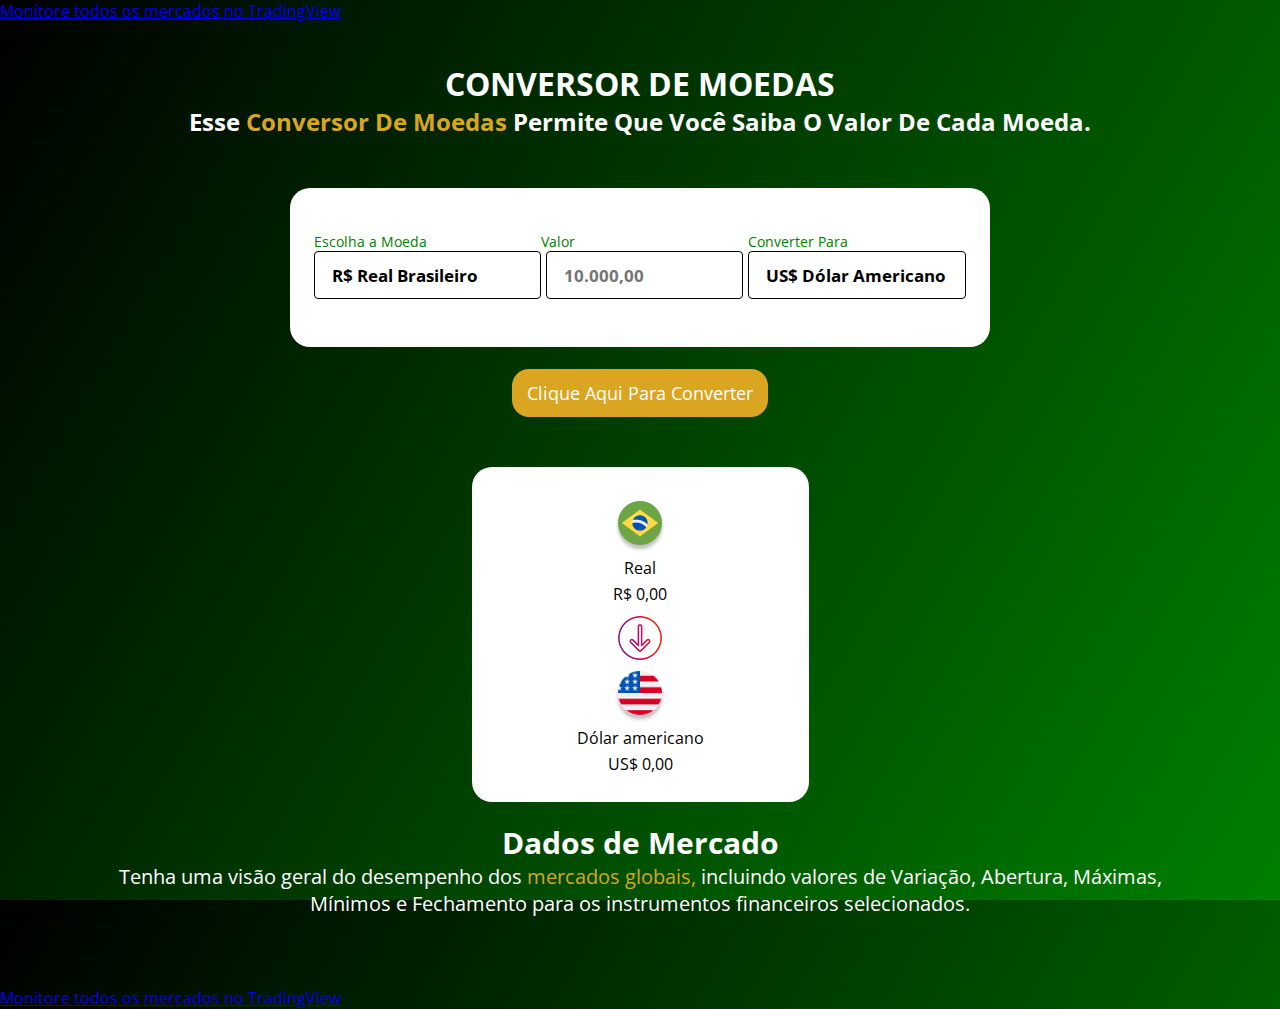
==== index.html @ a1245087 "Conversor De Moedas Projeto" ====
<!DOCTYPE html>
<html lang="pt-br">

<head>
    <meta charset="UTF-8">
    <meta name="viewport" content="width=device-width, initial-scale=1.0">
    <link rel="stylesheet" href="./styles.css">
    <title>Conversor De Moedas</title>
    
</head>


<body>

<!-- TradingView Widget BEGIN -->
<div class="tradingview-widget-container-top">
    <div class="tradingview-widget-container__widget"></div>
    <div class="tradingview-widget-copyright"><a href="https://br.tradingview.com/" rel="noopener nofollow" target="_blank"><span class="blue-text">Monitore todos os mercados no TradingView</span></a></div>
    <script type="text/javascript" src="https://s3.tradingview.com/external-embedding/embed-widget-ticker-tape.js" async>
    {
    "symbols"; [
      {
        "proName": "FOREXCOM:SPXUSD",
        "title": "S&P 500"
      },
      {
        "proName": "FOREXCOM:NSXUSD",
        "title": "US 100"
      },
      {
        "proName": "FX_IDC:EURUSD",
        "title": "EUR/USD"
      },
      {
        "proName": "BITSTAMP:BTCUSD",
        "title": "Bitcoin"
      },
      {
        "proName": "BITSTAMP:ETHUSD",
        "title": "Ethereum"
      },
      {
        "description": "BTC/BRL",
        "proName": "BINANCE:BTCBRL"
      },
      {
        "description": "USD/BRL",
        "proName": "FX_IDC:USDBRL"
      },
      {
        "description": "BTC/USDT",
        "proName": "BINANCE:BTCUSDT"
      },
      {
        "description": "38LT",
        "proName": "LSE:38LT"
      },
      {
        "description": "USD/JPY",
        "proName": "FX:USDJPY"
      },
      {
        "description": "GBP/USD",
        "proName": "OANDA:GBPUSD"
      }
    ],
    "showSymbolLogo"; true,
    "colorTheme"; "light",
    "isTransparent"; false,
    "displayMode"; "adaptive",
    "locale"; "br"
  }
    </script>
  </div>
  <!-- TradingView Widget END -->


    <h1>CONVERSOR DE MOEDAS</h1>
    <h2>Esse <span class="text-top">Conversor De Moedas</span> Permite Que Você Saiba O Valor De Cada Moeda.</h2>

    <section class="container-1">
        <label>
            Escolha a Moeda
            <select class="select-currency">
                <option value="real">R$ Real Brasileiro</option>
                <option value="euro">€ Euro</option>
                <option value="dolar">US$ Dólar Americano</option>
                <option value="bitcoin">BTC Bitcoin</option>
                <option value="libra">£ Libra</option>
            </select>
        </label>

        <label>
            Valor
            <input class="input-currency" placeholder="10.000,00">
        </label>

        <label>
            Converter Para
            <select class="currency-select">
                <option value="dolar">US$ Dólar Americano</option>
                <option value="euro">€ Euro</option>
                <option value="real">R$ Real Brasileiro</option>
                <option value="bitcoin">BTC Bitcoin</option>
                <option value="libra">£ Libra</option>
            </select>
        </label>

    </section>

    <br>

    <button class="convert-button">Clique Aqui Para Converter</button>

    <section class="container-2">
        <div class="currency-box">
            <img class="img-money" src="./assets/real.png" alt="moeda-real">
            <p class="currency" id="name-currency">Real</p>
            <p class="currency-value-to-convert">R$ 0,00</p>
        </div>

        <img class="seta" src="./assets/set.png" alt="seta">

        <div class="currency-box">
            <img class="currency-img" src="./assets/dolar.png" alt="moeda-americana">
            <p class="currency" id="currency-name">Dólar americano</p>
            <p class="currency-value">US$ 0,00</p>
        </div>

    </section>

    <div class="text-grafic">
      <h2>Dados de Mercado</h2>
        <p>Tenha uma visão geral do desempenho dos <span class="text">mercados globais,</span> incluindo valores de Variação, Abertura, Máximas, Mínimos e Fechamento para os instrumentos financeiros selecionados.</p>
    </div>


    <!-- TradingView Widget BEGIN -->
<div class="tradingview-widget-container">
    <div class="tradingview-widget-container__widget"></div>
    <div class="tradingview-widget-copyright"><a href="https://br.tradingview.com/" rel="noopener nofollow" target="_blank"><span class="blue-text">Monitore todos os mercados no TradingView</span></a></div>
    <script type="text/javascript" src="https://s3.tradingview.com/external-embedding/embed-widget-market-quotes.js" async>
    {
    "width"; "100%",
    "height"; "100%",
    "symbolsGroups"; [
      {
        "name": "Índices",
        "originalName": "Indices",
        "symbols": [
          {
            "name": "FOREXCOM:SPXUSD",
            "displayName": "S&P 500"
          },
          {
            "name": "FOREXCOM:NSXUSD",
            "displayName": "US 100"
          },
          {
            "name": "FOREXCOM:DJI",
            "displayName": "Dow 30"
          },
          {
            "name": "INDEX:NKY",
            "displayName": "Nikkei 225"
          },
          {
            "name": "INDEX:DEU40",
            "displayName": "DAX Index"
          },
          {
            "name": "FOREXCOM:UKXGBP",
            "displayName": "UK 100"
          },
          {
            "name": "FX_IDC:USDBRL",
            "displayName": "USD/BRL"
          },
          {
            "name": "BINANCE:BTCBRL",
            "displayName": "BTC/BRL"
          },
          {
            "name": "OANDA:EURUSD",
            "displayName": "EUR/USD"
          },
          {
            "name": "BMFBOVESPA:PETR4",
            "displayName": "PETR4"
          }
        ]
      },
      {
        "name": "Futuros",
        "originalName": "Futures",
        "symbols": [
          {
            "name": "CME_MINI:ES1!",
            "displayName": "S&P 500"
          },
          {
            "name": "CME:6E1!",
            "displayName": "Euro"
          },
          {
            "name": "COMEX:GC1!",
            "displayName": "Gold"
          },
          {
            "name": "NYMEX:CL1!",
            "displayName": "Crude Oil"
          },
          {
            "name": "NYMEX:NG1!",
            "displayName": "Natural Gas"
          },
          {
            "name": "CBOT:ZC1!",
            "displayName": "Corn"
          }
        ]
      },
      {
        "name": "Títulos",
        "originalName": "Bonds",
        "symbols": [
          {
            "name": "CBOT:ZB1!",
            "displayName": "T-Bond"
          },
          {
            "name": "CBOT:UB1!",
            "displayName": "Ultra T-Bond"
          },
          {
            "name": "EUREX:FGBL1!",
            "displayName": "Euro Bund"
          },
          {
            "name": "EUREX:FBTP1!",
            "displayName": "Euro BTP"
          },
          {
            "name": "EUREX:FGBM1!",
            "displayName": "Euro BOBL"
          }
        ]
      },
      {
        "name": "Forex",
        "originalName": "Forex",
        "symbols": [
          {
            "name": "FX:EURUSD",
            "displayName": "EUR/USD"
          },
          {
            "name": "FX:GBPUSD",
            "displayName": "GBP/USD"
          },
          {
            "name": "FX:USDJPY",
            "displayName": "USD/JPY"
          },
          {
            "name": "FX:USDCHF",
            "displayName": "USD/CHF"
          },
          {
            "name": "FX:AUDUSD",
            "displayName": "AUD/USD"
          },
          {
            "name": "FX:USDCAD",
            "displayName": "USD/CAD"
          }
        ]
      }
    ],
    "showSymbolLogo"; true,
    "colorTheme"; "light",
    "isTransparent"; false,
    "locale"; "br"
  }
    </script>
  </div>
  <!-- TradingView Widget END -->

 



</body>
<script src="./scripts.js"></script>

</html>
---- styles.css ----
@import url('https://fonts.googleapis.com/css2?family=Open+Sans:wght@600&display=swap');



* {
    padding: 0;
    margin: 0;
    box-sizing: border-box;
    font-family: 'Open Sans', sans-serif;
    outline: none;
}

body {
    background: linear-gradient(120deg, #000000, #008000);
    height: 100vh;
    align-items: center;
    justify-content: center;
}

h1 {
    color: #ffff;
    text-align: center;
    margin-top: 40px;
}

h2 {
    color: #ffff;
    text-align: center;
}

.text-top {
    color: goldenrod;
}

.container-1 {
    width: 700px;
    background: #ffff;
    margin: 0 auto;
    display: flex;
    padding: 44px 24px 23px;
    border-radius: 20px;
    margin-top: 50px;
}

button {
    display: block;
    margin: 0 auto;
    background: goldenrod;
    border-radius: 17px;
    width: 20%;
    border: none;
    height: 48px;
    color: #ffff;
    font-weight: 700px;
    font-size: 18px;
    cursor: pointer;


}

button:hover {
    opacity: 0.9;
}

button:active {
    opacity: 0.4;
}

.container-2 {
    background: #ffff;
    width: 337px;
    display: flex;
    margin: 0 auto;
    padding: 34px 30px 27px;
    margin-top: 50px;
    border-radius: 20px;
    flex-direction: column;
    align-items: center;
    
}

.seta {
    margin-top: 7px;
    margin-bottom: 7px;
}

.currency-box {
display: flex;
flex-direction: column;
align-items: center;
gap: 4px;
}



label {
    font-size: 14px;
    color: #008000;
    font-weight: 400;

}


select {
    background: #ffff;
    border: 1px solid #000000;
    border-radius: 4px;
    width: 100%;
    height: 48px;
    margin-bottom: 25px;
    appearance: none;
    padding-left: 17px;
    font-weight: 700;
    font-size: 17px;
    cursor: pointer;
}

input {
    margin-right: 5px;
    margin-left: 5px;
    background: #ffff;
    border: 1px solid #000000;
    border-radius: 4px;
    width: 95%;
    height: 48px;
    margin-bottom: 25px;
    appearance: none;
    padding-left: 17px;
    font-weight: 700;
    font-size: 17px;
    cursor: pointer;
}


.tradingview-widget-container {
    display: block;
    margin: 0 auto;
    margin-top: 70px;
    
}

.text {
    color: goldenrod;
}

.text-grafic{ 
    color: #ffff;
    width: 1097px;
    display: block;
    margin: 0 auto;
    text-align: center;
    margin-top: 20px;
    font-size: 20px;
}

@media screen and (max-width: 1115px){


    body {
        background: linear-gradient(120deg, #000000, #008000);
        height: 100%;
    }

    h1 {
        width: auto;
        font-size: 25px;
        text-align: center;
    }

    h2 {
        font-size: 18px;
        text-align: center;
        width: auto;
    }

    .container-1 {
        padding: 44px;
        width: 85%;
        display: flex;
        flex-direction: column;
        align-items: center;
        margin: 0 auto;
        margin-top: 30px;
        margin-bottom: 30px; 
    }

    .container-2 {
       margin-top: 30px;
       margin-bottom: 50px;
    }


    .convert-button {
        width: 70%;
    }


    .tradingview-widget-container, .text-grafic {
        display: none;
    }
    
}

@media screen and (max-width: 400px){

.container-1 {
    height: 50%;
}

.container-2 {
    height: 50%;
    width: 70%;
}

}
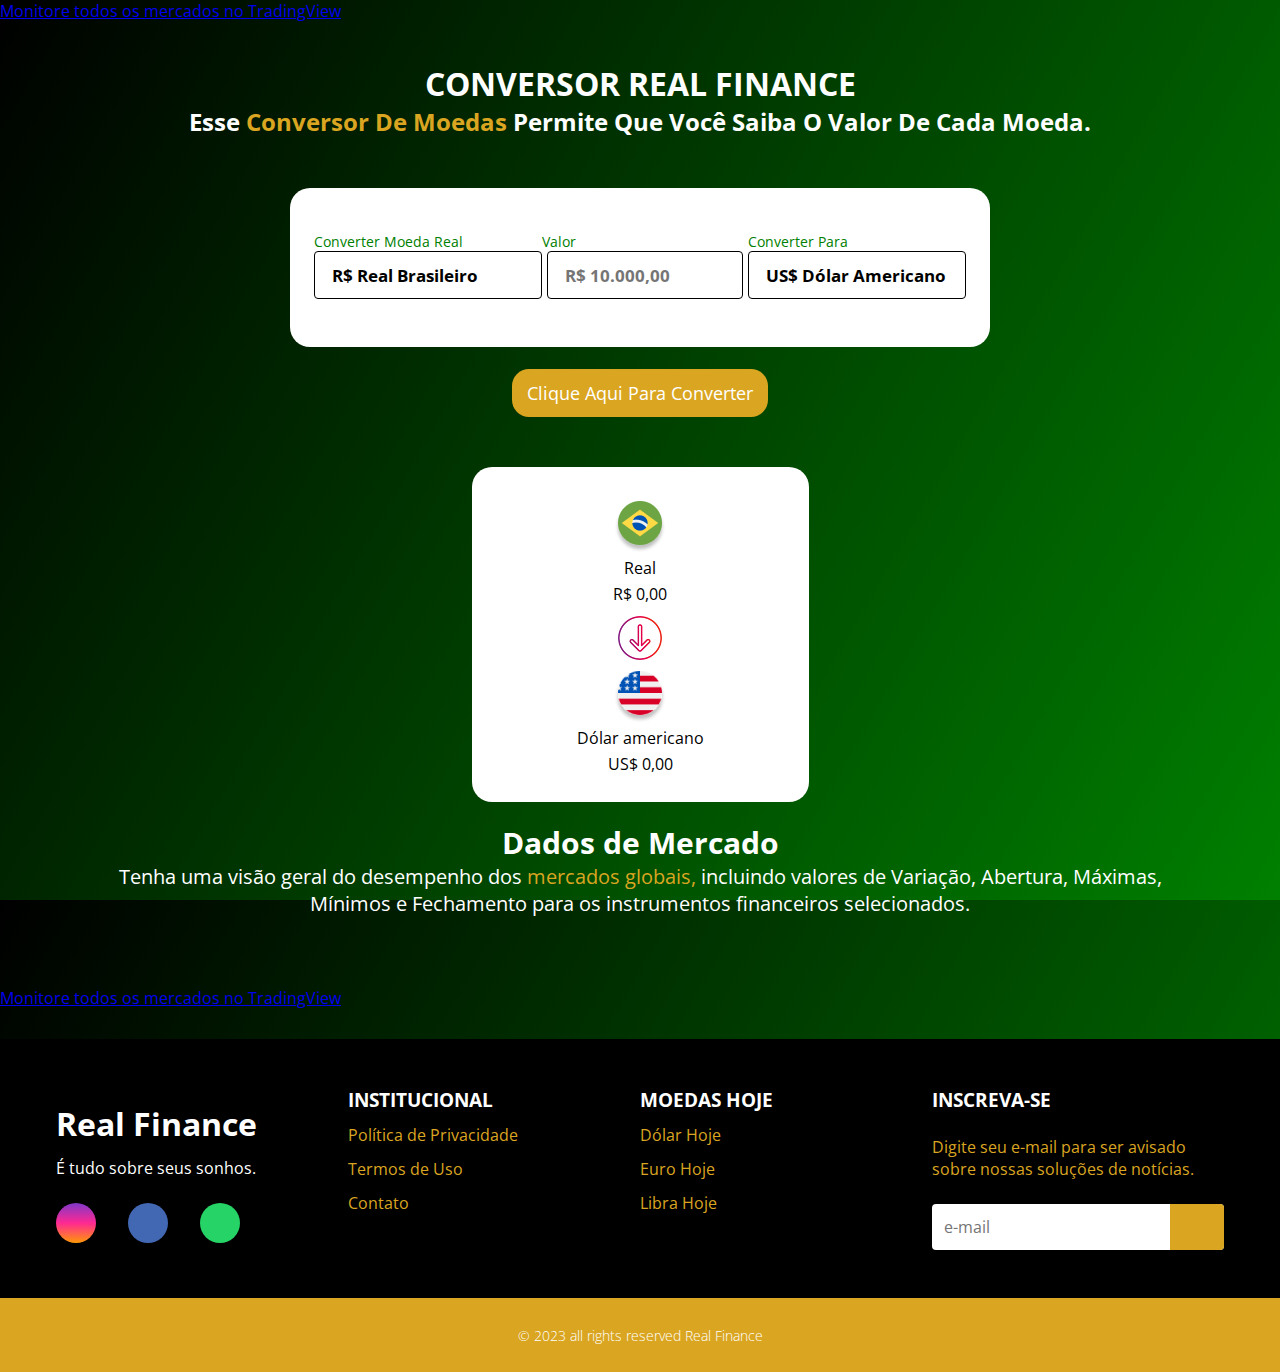
==== commit cc3dee1e: "Real Finance" ====
--- a/index.html
+++ b/index.html
@@ -4,6 +4,7 @@
 <head>
     <meta charset="UTF-8">
     <meta name="viewport" content="width=device-width, initial-scale=1.0">
+    <link rel="stylesheet" href="https://cdnjs.cloudflare.com/ajax/libs/font-awesome/6.4.0/css/all.min.css" integrity="sha512-iecdLmaskl7CVkqkXNQ/ZH/XLlvWZOJyj7Yy7tcenmpD1ypASozpmT/E0iPtmFIB46ZmdtAc9eNBvH0H/ZpiBw==" crossorigin="anonymous" referrerpolicy="no-referrer" />
     <link rel="stylesheet" href="./styles.css">
     <title>Conversor De Moedas</title>
     
@@ -75,24 +76,20 @@
   <!-- TradingView Widget END -->
 
 
-    <h1>CONVERSOR DE MOEDAS</h1>
+    <h1>CONVERSOR REAL FINANCE</h1>
     <h2>Esse <span class="text-top">Conversor De Moedas</span> Permite Que Você Saiba O Valor De Cada Moeda.</h2>
 
     <section class="container-1">
         <label>
-            Escolha a Moeda
+            Converter Moeda Real
             <select class="select-currency">
-                <option value="real">R$ Real Brasileiro</option>
-                <option value="euro">€ Euro</option>
-                <option value="dolar">US$ Dólar Americano</option>
-                <option value="bitcoin">BTC Bitcoin</option>
-                <option value="libra">£ Libra</option>
+                <option >R$ Real Brasileiro</option>
             </select>
         </label>
 
         <label>
             Valor
-            <input class="input-currency" placeholder="10.000,00">
+            <input class="input-currency" placeholder="R$ 10.000,00">
         </label>
 
         <label>
@@ -100,9 +97,9 @@
             <select class="currency-select">
                 <option value="dolar">US$ Dólar Americano</option>
                 <option value="euro">€ Euro</option>
-                <option value="real">R$ Real Brasileiro</option>
                 <option value="bitcoin">BTC Bitcoin</option>
                 <option value="libra">£ Libra</option>
+                <option value="peso"> $ Peso Argentino</option>
             </select>
         </label>
 
@@ -287,7 +284,78 @@
   <!-- TradingView Widget END -->
 
  
-
+  
+  <footer>
+      <div id="footer_content">
+          <div id="footer_contacts">
+              <h1>Real Finance</h1>
+              <p>É tudo sobre seus sonhos.</p>
+
+              <div id="footer_social_media">
+                  <a href="#" class="footer-link" id="instagram">
+                      <i class="fa-brands fa-instagram"></i>
+                  </a>
+
+                  <a href="#" class="footer-link" id="facebook">
+                      <i class="fa-brands fa-facebook-f"></i>
+                  </a>
+
+                  <a href="https://api.whatsapp.com/send?phone=554391100757&text=Ol%C3%A1," target="_blank" class="footer-link" id="whatsapp">
+                      <i class="fa-brands fa-whatsapp"></i>
+                  </a>
+              </div>
+          </div>
+          
+          <ul class="footer-list">
+              <li>
+                  <h3>INSTITUCIONAL</h3>
+              </li>
+              <li>
+                  <a href="http://127.0.0.1:5500/politicadeprivacidade.html" target="_blank" class="footer-link">Política de Privacidade</a>
+              </li>
+              <li>
+                  <a href="http://127.0.0.1:5500/termosdeuso.html" target="_blank" class="footer-link">Termos de Uso</a>
+              </li>
+              <li>
+                  <a href="https://api.whatsapp.com/send?phone=554391100757&text=Ol%C3%A1," target="_blank" class="footer-link">Contato</a>
+              </li>
+          </ul>
+
+          <ul class="footer-list">
+              <li>
+                  <h3>MOEDAS HOJE</h3>
+              </li>
+              <li>
+                  <a href="#" class="footer-link">Dólar Hoje</a>
+              </li>
+              <li>
+                  <a href="#" class="footer-link">Euro Hoje</a>
+              </li>
+              <li>
+                  <a href="#" class="footer-link">Libra Hoje</a>
+              </li>
+          </ul>
+
+          <div id="footer_subscribe">
+              <h3>INSCREVA-SE</h3>
+
+              <p>
+                Digite seu e-mail para ser avisado sobre
+                nossas soluções de notícias.
+              </p>
+
+              <div id="input_group">
+                  <input placeholder="e-mail" type="email" id="email">
+                  <button><i class="fa-regular fa-envelope"></i></button>
+              </div>
+          </div>
+      </div>
+
+      <div id="footer_copyright">
+          &#169
+          2023 all rights reserved Real Finance
+      </div>
+  </footer>
 
 
 </body>
--- a/styles.css
+++ b/styles.css
@@ -153,6 +153,118 @@
     font-size: 20px;
 }
 
+footer {
+    width: 100%;
+    color: #ffff;
+    margin-top: 1.90rem;
+}
+
+.footer-link {
+    text-decoration: none;
+}
+
+#footer_content {
+    background-color: #000000;
+    display: grid;
+    grid-template-columns: repeat(4, 1fr);
+    padding: 3rem 3.5rem;
+}
+
+#footer_contacts h1 {
+    margin-top: 0.90rem;
+    margin-bottom: 0.75rem;
+    display: flex;
+    text-align: left;
+}
+
+#footer_social_media {
+    display: flex;
+    gap: 2rem;
+    margin-top: 1.5rem;
+}
+
+#footer_social_media .footer-link {
+    height: 2.5rem;
+    width: 2.5rem;
+    color: #ffff;
+    border-radius: 50%;
+    display: flex;
+    align-items: center;
+    justify-content: center;
+    transition: all 0.4s;
+}
+#footer_social_media .footer-link i {
+    font-size: 1.25rem;
+}
+#footer_social_media .footer-link:hover {
+    opacity: 0.8;
+}
+
+#instagram {
+    background: linear-gradient(#7f37c9, #ff2992, #ff9807);
+}
+
+#facebook {
+    background-color:  #4267b3;
+}
+
+#whatsapp {
+background-color: #25d366;
+}
+
+.footer-list {
+    display: flex;
+    flex-direction: column;
+    gap: 0.75rem;
+    list-style: none;
+}
+
+.footer-list .footer-link {
+    color: goldenrod;
+}
+
+#footer_subscribe {
+    display: flex;
+    flex-direction: column;
+    gap: 1.5rem;
+}
+
+#footer_subscribe p {
+    color: goldenrod;
+}
+
+#input_group {
+    display: flex;
+    align-items: center;
+    border-radius: 4px;
+    background-color: #ffff;
+}
+
+#input_group input {
+    all: unset;
+    padding: 0.75rem;
+    width: 100%;
+}
+
+#input_group button {
+    background-color: goldenrod;
+    border: none;
+    padding: 0 1.25rem;
+    font-size: 1.125rem;
+    height: 100%;
+    border-radius: 0px 4px 4px 0px;
+    cursor: pointer;
+}
+
+#footer_copyright {
+    display: flex;
+    justify-content: center;
+    background-color: goldenrod;
+    font-size: 0.9rem;
+    padding: 1.7rem;
+    font-weight: 100;
+}
+
 @media screen and (max-width: 1115px){
 
 
@@ -212,4 +324,18 @@
     width: 70%;
 }
 
+}
+
+@media screen and (max-width: 768px){
+    #footer_content {
+grid-template-columns: repeat(2, 1fr);
+gap: 2rem;
+    }
+}
+
+@media screen and (max-width: 426px){
+    #footer_content {
+grid-template-columns: repeat(1, 1fr);
+padding: 3rem 2rem;
+    }
 }